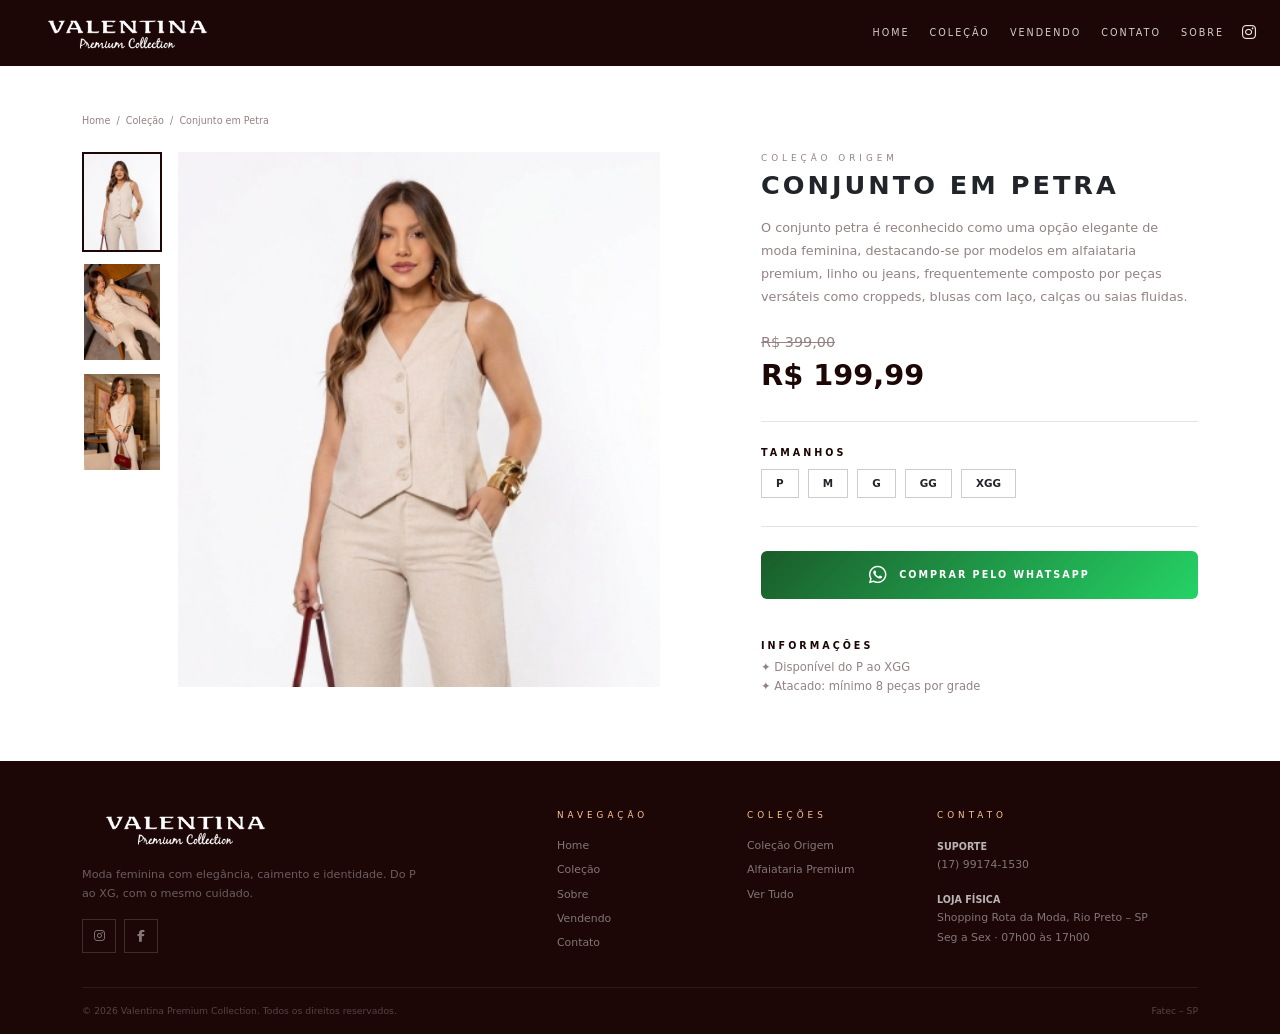
==== modeloProduto.html @ f122c491 "Modelo para os produtos Tela do produto, agora a segunda página feita, falta colocar js trocando as " ====
<!DOCTYPE html>
<html lang="pt-BR">
<head>
  <meta charset="UTF-8">
  <meta name="viewport" content="width=device-width, initial-scale=1.0">
  <link rel="stylesheet" href="styles.css">
    <link rel="stylesheet" href="produto.css">

  <title>Produto</title>

  <link href="https://cdn.jsdelivr.net/npm/bootstrap@5.3.3/dist/css/bootstrap.min.css" rel="stylesheet">
  <link href="https://fonts.googleapis.com/css2?family=Inter:wght@300;400;600;700&family=Playfair+Display:ital,wght@0,700;0,900;1,700;1,900&display=swap" rel="stylesheet">
  <link href="https://cdnjs.cloudflare.com/ajax/libs/font-awesome/6.5.0/css/all.min.css" rel="stylesheet">
  <link rel="icon" href="Imagens/icone.png" type="image/png">
</head>

<body>


<!--  CABEÇALHO -->
<nav class="cabecalho navbar navbar-expand-lg sticky-top py-2">
  <div class="container-fluid px-4">

    <a class="navbar-brand" href="index.html">
      <img src="Imagens/logo-branco.png" alt="Valentina" height="40">
        </a>

    <button class="navbar-toggler border-0" type="button" data-bs-toggle="collapse" data-bs-target="#menu">
      <i class="fas fa-bars text-white"></i>
    </button>

    <div class="collapse navbar-collapse justify-content-end" id="menu">
      <ul class="navbar-nav gap-1">
        <li class="nav-item"><a class="nav-link" href="index.html">Home</a></li>
        <li class="nav-item"><a class="nav-link" href="index.html#colecao">Coleção</a></li>
        <li class="nav-item"><a class="nav-link" href="index.html#vendendo">Vendendo</a></li>
        <li class="nav-item"><a class="nav-link" href="index.html#contato">Contato</a></li>
         <li class="nav-item"><a class="nav-link" href="index.html#sobre">Sobre</a></li>
      </ul>
     <a href="https://www.instagram.com/valentinapremiumcollection/" aria-label="Instagram" style="color: #EAE2DC; margin-left: 10px;"><i class="fab fa-instagram"></i></a>


    </div>

  </div>
</nav>


<!--DETALHE DO PRODUTO-->
<section class="py-5">
  <div class="container">

    <!--Mini abas de navegação -->
    <p class="mini-aba mb-4">
      <a href="index.html">Home</a> &nbsp;/&nbsp;
      <a href="index.html#colecao">Coleção</a> &nbsp;/&nbsp;
      <span>Conjunto em Petra</span>
    </p>

    <div class="row g-5">

      <!-- ── Galeria de fotos ── -->
      <div class="col-md-7">
        <div class="d-flex gap-3">

          <!-- Miniaturas -->
          <div class="miniaturas">
            <div class="miniatura ativa">
               <img src="Imagens/Conjunto de linho.png" alt="">
            </div>
            <div class="miniatura" >
              <!-- <img src="Imagens/produto-2.jpg" alt=""> -->
               <img src="Imagens/Conjunto_de_Linho_2.png" alt="">
            </div>
            <div class="miniatura">
              <!-- <img src="Imagens/produto-3.jpg" alt=""> -->
               <img src="Imagens/Conjunto_de_Linho_3.png" alt="">
            </div>
          </div>

          <!-- Foto principal -->
          <div class="foto-principal flex-grow-1" id="foto-principal">
            <img src="Imagens/Conjunto de linho.png" alt="Conjunto em Petra">
          </div>

        </div>
      </div>

      <!-- ── Informações ── -->
      <div class="col-md-5 d-flex align-items-start">
        <div class="w-100">

          <p class="tag-colecao mb-1">Coleção Origem</p>
          <h1 class="nome-produto-detalhe mb-3">Conjunto em Petra</h1>

          <p style="font-size:.8rem;line-height:1.8;color:var(--rosa);font-weight:300;" class="mb-4">
            O conjunto petra é reconhecido como uma opção elegante de moda feminina, destacando-se por modelos em alfaiataria premium, linho ou jeans, frequentemente composto por peças versáteis como croppeds, blusas com laço, calças ou saias fluidas.
          </p>

          <!-- Preços -->
          <p class="preco-antigo mb-0">R$ 399,00</p>
          <p class="preco-atual mb-4">R$ 199,99</p>

          <div class="divisor"></div>

          <!-- Tamanhos -->
          <p class="label-info">Tamanhos</p>
          <div class="mb-4">
            <span class="tamanho">P</span>
            <span class="tamanho">M</span>
            <span class="tamanho" >G</span>
            <span class="tamanho">GG</span>
            <span class="tamanho">XGG</span>
          </div>

          <div class="divisor"></div>

          <!-- Botão comprar -->
          <a    href="https://wa.me/5517988145215?text=Olá! Tenho interesse no Conjunto em Petra — R$ 199,99"
             target="_blank" class="botao-whatsapp mb-3">
            <i class="fab fa-whatsapp fs-5"></i>
            Comprar pelo Whatsapp
          </a>

          <!-- Informações extras -->
          <div class="mt-4">
            <p class="label-info mb-1">Informações</p>
            <p style="font-size:.72rem;color:var(--rosa);line-height:1.7;">
              ✦ Disponível do P ao XGG<br>
              ✦ Atacado: mínimo 8 peças por grade
            </p>
          </div>

        </div>
      </div>

    </div>
  </div>
</section>


<!--RODAPÉ -->
<footer class="pt-5" style="background:var(--marrom-escuro);">
  <div class="container">
    <div class="row g-4">

      <!-- Coluna: Marca -->
      <div class="col-12 col-md-4">
        <img src="Imagens/logo-branco.png" alt="Valentina" height="40" class="mb-3 d-block">      
                <p style="font-size:.7rem;color:rgba(255,255,255,.35);line-height:1.7; margin-right: 10px;">
          Moda feminina com elegância, caimento e identidade. Do P ao XG, com o mesmo cuidado.
        </p>
        <div class="rodape-social mt-3 d-flex gap-2">
          <a href="https://www.instagram.com/valentinapremiumcollection/" aria-label="Instagram"><i class="fab fa-instagram"></i></a>
          <a href="https://www.facebook.com/valentinapremiumcollection/?locale=pt_BR" aria-label="Facebook"><i class="fab fa-facebook-f"></i></a>
        </div>
      </div>

      <!-- Coluna: Navegação -->
      <div class="col-6 col-md-2 ms-md-auto">
        <p style="font-size:.55rem;letter-spacing:4px;text-transform:uppercase;color:var(--pessego);" class="mb-3">Navegação</p>
        <a href="#" class="rodape-link">Home</a>
        <a href="#colecao" class="rodape-link">Coleção</a>
        <a href="#sobre" class="rodape-link">Sobre</a>
        <a href="#vendendo" class="rodape-link">Vendendo</a>
        <a href="#contato" class="rodape-link">Contato</a>
      </div>

      <!-- Coluna: Coleções -->
      <div class="col-6 col-md-2">
        <p style="font-size:.55rem;letter-spacing:4px;text-transform:uppercase;color:var(--pessego);" class="mb-3">Coleções</p>
        <a href="#" class="rodape-link">Coleção Origem</a>
        <a href="#" class="rodape-link">Alfaiataria Premium</a>
        <a href="#" class="rodape-link">Ver Tudo</a>
      </div>

      <!-- Coluna: Contato -->
      <div class="col-12 col-md-3">
        <p style="font-size:.55rem;letter-spacing:4px;text-transform:uppercase;color:var(--pessego);" class="mb-3">Contato</p>
        <p style="font-size:.68rem;color:rgba(255,255,255,.45);line-height:1.8;">
          <strong style="color:rgba(255,255,255,.7);display:block;font-size:.6rem;text-transform:uppercase;">Suporte</strong>(17) 99174-1530
        </p>
        <p style="font-size:.68rem;color:rgba(255,255,255,.45);line-height:1.8;">
          <strong style="color:rgba(255,255,255,.7);display:block;font-size:.6rem;text-transform:uppercase;">Loja Física</strong>Shopping Rota da Moda, Rio Preto – SP<br>Seg a Sex · 07h00 às 17h00
        </p>
      </div>

    </div>

    <!-- Linha de copyright -->
    <div class="d-flex justify-content-between flex-wrap gap-2 mt-4 py-3" style="border-top:1px solid rgba(255,255,255,.08);">
      <span style="font-size:.58rem;color:rgba(255,255,255,.25);">© 2026 Valentina Premium Collection. Todos os direitos reservados.</span>
      <span style="font-size:.58rem;color:rgba(255,255,255,.25);">Fatec – SP</span>
    </div>

  </div>
</footer>


<script src="https://cdn.jsdelivr.net/npm/bootstrap@5.3.3/dist/js/bootstrap.bundle.min.js"></script>


</body>
</html>



</html>
---- styles.css ----
:root {
      --marrom-escuro: #1C0606;
      --marrom-medio:  #401E1E;
      --pessego:       #FBC493;
      --rosa:          #948282;
    }

    body { font-family: 'Inter', sans-serif; color: var(--marrom-escuro); overflow-x: hidden; }

   .fonte-destaque { font-family: 'Playfair Display', serif; font-style: normal; font-weight: 600; }

    /* ── Placeholder── */
    .placeholder-imagem {
      background: #DDD5D0;
      display: flex; align-items: center; justify-content: center;
      color: #aaa; font-size: .6rem; letter-spacing: 2px;
      text-transform: uppercase; text-align: center;
      border: 1px dashed #bbb; padding: 16px;
    }

    /* ── Navbar ── */
    .cabecalho { background-color: var(--marrom-escuro); }
    .cabecalho .nav-link {
      font-size: .6rem; letter-spacing: 2px;
      text-transform: uppercase; color: rgba(255,255,255,.8) !important;
    }
    .cabecalho .nav-link:hover { color: var(--pessego) !important; }

    /* ── Hero ── */
    .hero {
      min-height: 88vh; position: relative;
      overflow: hidden; background: var(--marrom-escuro);
    }
    .hero .foto-fundo {
      position: absolute; inset: 0;
      width: 100%; height: 100%; object-fit: cover; object-position: right top;
    }
    .hero {
      position: relative; inset: 0;
    }
    .hero .conteudo {
      position: relative; z-index: 2;
    }
    .hero .titulo {
      font-size: clamp(2rem, 10vw, 10rem);
      line-height: .88; letter-spacing: -2px;
    }
    .hero .link-cta {
      font-size: .8rem; letter-spacing: 3px; text-transform: uppercase;
      color: #fff; text-decoration: none;
      border-bottom: 1px solid rgba(255,255,255,.5);
    }
    .hero .link-cta:hover { color: var(--pessego); border-color: var(--pessego); }

    /* ── Produtos ── */
    .foto-produto { aspect-ratio: 3/4; overflow: hidden; }
    .foto-produto img, .foto-produto .placeholder-imagem { width: 100%; height: 100%; object-fit: cover; }
    .nome-produto { font-size: .92rem; letter-spacing: 2px; text-transform: uppercase; font-weight: 700; }
    .preco-produto { font-size: .82rem; color: var(--rosa); }

   /* ── Contato ── */

    .mb-custom {
   margin-bottom: 100px !important;
}

    /* ── Botão padrão escuro ── */
  .botao-escuro {
  display: inline-block; color: #fff;
  font-size: .70rem; letter-spacing: 2px; text-transform: uppercase;
  font-weight: 600; padding: 11px 30px; text-decoration: none;
  background: linear-gradient(135deg, #0b4325, #176a4b);
  border-radius: 6px;
}
.botao-escuro:hover { 
  background: linear-gradient(135deg, #176a4b, #0b4325); 
  color: #fff; 
}

  /* ── Rodapé ── */
    .rodape-link { font-size: .68rem; color: rgba(255,255,255,.45); text-decoration: none; display: block; margin-bottom: 8px; }
    .rodape-link:hover { color: #fff; }
    .rodape-social a {
      width: 34px; height: 34px; border: 1px solid rgba(255,255,255,.15);
      display: inline-flex; align-items: center; justify-content: center;
      color: rgba(255,255,255,.45); text-decoration: none; font-size: .75rem;
    }
    .rodape-social a:hover { border-color: var(--pessego); color: var(--pessego); }
---- produto.css ----
.placeholder-imagem {
      background: #DDD5D0;
      display: flex; align-items: center; justify-content: center;
      color: #aaa; font-size: .6rem; letter-spacing: 2px;
      text-transform: uppercase; text-align: center;
      border: 1px dashed #bbb; padding: 16px;
    }

    /* ── Galeria ── */
    .foto-principal {
      width: 90%; aspect-ratio: 4/4;
      overflow: hidden; cursor: zoom-in;
    }
    .foto-principal img, .foto-principal .placeholder-imagem {
      width: 90%; height: 100%; object-fit: cover;
    }

    .miniaturas { display: flex; flex-direction: column; gap: 10px; }

    .miniatura {
      width: 80px; height: 100px;
      overflow: hidden; cursor: pointer;
      border: 2px solid transparent;
      transition: border-color .2s;
      flex-shrink: 0;
    }
    .miniatura:hover, .miniatura.ativa { border-color: var(--marrom-escuro); }
    .miniatura img, .miniatura .placeholder-imagem {
      width: 100%; height: 100%; object-fit: cover; font-size: .4rem;
    }

    /* ── Informações do produto ── */
    .tag-colecao {
      font-size: .55rem; letter-spacing: 4px;
      text-transform: uppercase; color: var(--rosa);
    }

    .nome-produto-detalhe {
      font-size: 1.6rem; letter-spacing: 3px;
      text-transform: uppercase; font-weight: 700;
    }

    .preco-antigo {
      font-size: .9rem; color: var(--rosa);
      text-decoration: line-through;
    }

    .preco-atual {
      font-size: 1.8rem; font-weight: 700;
      color: var(--marrom-escuro);
    }

    .label-info {
      font-size: .6rem; letter-spacing: 3px;
      text-transform: uppercase; font-weight: 700;
      color: var(--marrom-escuro); margin-bottom: 8px;
    }

    /* Tamanhos */
    .tamanho {
      display: inline-block;
      border: 1px solid #ccc;
      padding: 6px 14px;
      font-size: .65rem; font-weight: 600;
     margin: 0 4px 4px 0;
    }


    /* Botão WhatsApp */
    .botao-whatsapp {
      display: inline-flex; align-items: center; gap: 10px;
      background: linear-gradient(135deg, #1a5c2a, #25D366);
      color: #fff; text-decoration: none;
      font-size: .6rem; letter-spacing: 2px;
      text-transform: uppercase; font-weight: 700;
      padding: 14px 28px; border-radius: 6px;
      transition: opacity .2s; width: 100%;
      justify-content: center;
    }
    .botao-whatsapp:hover { opacity: .85; color: #fff; }

    .divisor { border-top: 1px solid #EAE2DC; margin: 24px 0; }

    /* ── Mini abas de navegação ── */
    .mini-aba { font-size: .6rem; color: var(--rosa); }
    .mini-aba a { color: var(--rosa); text-decoration: none; }
    .mini-aba a:hover { color: var(--marrom-escuro); }
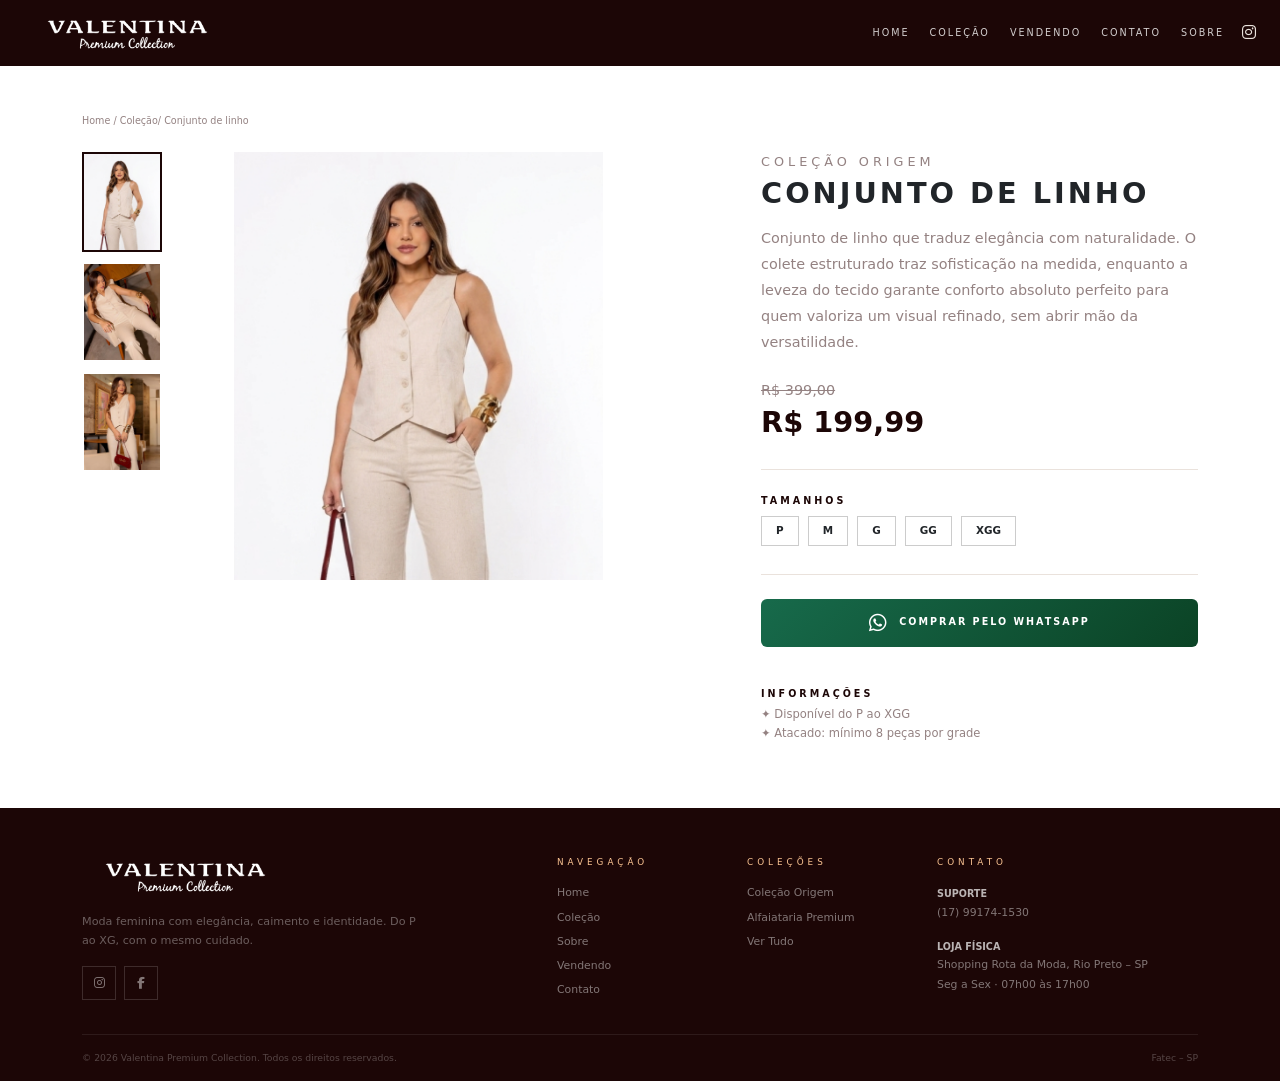
==== commit a801cb6f: "Java script+ ajustes ajustes no produto e no index, e adicionei o java script pra trocar a imagem na" ====
--- a/modeloProduto.html
+++ b/modeloProduto.html
@@ -5,6 +5,7 @@
   <meta name="viewport" content="width=device-width, initial-scale=1.0">
   <link rel="stylesheet" href="styles.css">
     <link rel="stylesheet" href="produto.css">
+    
 
   <title>Produto</title>
 
@@ -52,9 +53,9 @@
 
     <!--Mini abas de navegação -->
     <p class="mini-aba mb-4">
-      <a href="index.html">Home</a> &nbsp;/&nbsp;
-      <a href="index.html#colecao">Coleção</a> &nbsp;/&nbsp;
-      <span>Conjunto em Petra</span>
+      <a href="index.html">Home</a> / 
+      <a href="index.html#colecao">Coleção</a>/ 
+      <span>Conjunto de linho</span>
     </p>
 
     <div class="row g-5">
@@ -65,17 +66,18 @@
 
           <!-- Miniaturas -->
           <div class="miniaturas">
-            <div class="miniatura ativa">
+            <div class="miniatura ativa" onclick="trocarFoto(this, 'Imagens/Conjunto de linho.png')">
                <img src="Imagens/Conjunto de linho.png" alt="">
             </div>
-            <div class="miniatura" >
+            <div class="miniatura" onclick="trocarFoto(this, 'Imagens/Conjunto_de_Linho_2.png')">
               <!-- <img src="Imagens/produto-2.jpg" alt=""> -->
                <img src="Imagens/Conjunto_de_Linho_2.png" alt="">
             </div>
-            <div class="miniatura">
+            <div class="miniatura" onclick="trocarFoto(this, 'Imagens/Conjunto_de_Linho_3.png')">
               <!-- <img src="Imagens/produto-3.jpg" alt=""> -->
                <img src="Imagens/Conjunto_de_Linho_3.png" alt="">
             </div>
+            
           </div>
 
           <!-- Foto principal -->
@@ -91,10 +93,14 @@
         <div class="w-100">
 
           <p class="tag-colecao mb-1">Coleção Origem</p>
-          <h1 class="nome-produto-detalhe mb-3">Conjunto em Petra</h1>
-
-          <p style="font-size:.8rem;line-height:1.8;color:var(--rosa);font-weight:300;" class="mb-4">
-            O conjunto petra é reconhecido como uma opção elegante de moda feminina, destacando-se por modelos em alfaiataria premium, linho ou jeans, frequentemente composto por peças versáteis como croppeds, blusas com laço, calças ou saias fluidas.
+          <h1 class="nome-produto-detalhe mb-3">Conjunto de linho</h1>
+
+          <p style="font-size:.9rem;line-height:1.8;color:var(--rosa);font-weight:300;" class="mb-4">
+           Conjunto de linho que traduz elegância com naturalidade. 
+           O colete estruturado traz sofisticação na medida, enquanto a leveza do 
+           tecido garante conforto absoluto perfeito para quem valoriza um visual refinado, 
+           sem abrir mão da versatilidade.
+
           </p>
 
           <!-- Preços -->
@@ -137,6 +143,8 @@
     </div>
   </div>
 </section>
+
+
 
 
 <!--RODAPÉ -->
@@ -198,6 +206,10 @@
 
 
 <script src="https://cdn.jsdelivr.net/npm/bootstrap@5.3.3/dist/js/bootstrap.bundle.min.js"></script>
+  <script src="Scrip.js"></script>
+
+
+
 
 
 </body>
--- a/produto.css
+++ b/produto.css
@@ -9,10 +9,10 @@
     /* ── Galeria ── */
     .foto-principal {
       width: 90%; aspect-ratio: 4/4;
-      overflow: hidden; cursor: zoom-in;
+      overflow: hidden;
     }
     .foto-principal img, .foto-principal .placeholder-imagem {
-      width: 90%; height: 100%; object-fit: cover;
+      width: 90%; height: 80%; object-fit: contain;
     }
 
     .miniaturas { display: flex; flex-direction: column; gap: 10px; }
@@ -31,12 +31,12 @@
 
     /* ── Informações do produto ── */
     .tag-colecao {
-      font-size: .55rem; letter-spacing: 4px;
+      font-size: .80rem; letter-spacing: 4px;
       text-transform: uppercase; color: var(--rosa);
     }
 
     .nome-produto-detalhe {
-      font-size: 1.6rem; letter-spacing: 3px;
+      font-size: 1.8rem; letter-spacing: 3px;
       text-transform: uppercase; font-weight: 700;
     }
 
@@ -69,7 +69,7 @@
     /* Botão WhatsApp */
     .botao-whatsapp {
       display: inline-flex; align-items: center; gap: 10px;
-      background: linear-gradient(135deg, #1a5c2a, #25D366);
+      background: linear-gradient(135deg, #176a4b, #0b4325);
       color: #fff; text-decoration: none;
       font-size: .6rem; letter-spacing: 2px;
       text-transform: uppercase; font-weight: 700;
